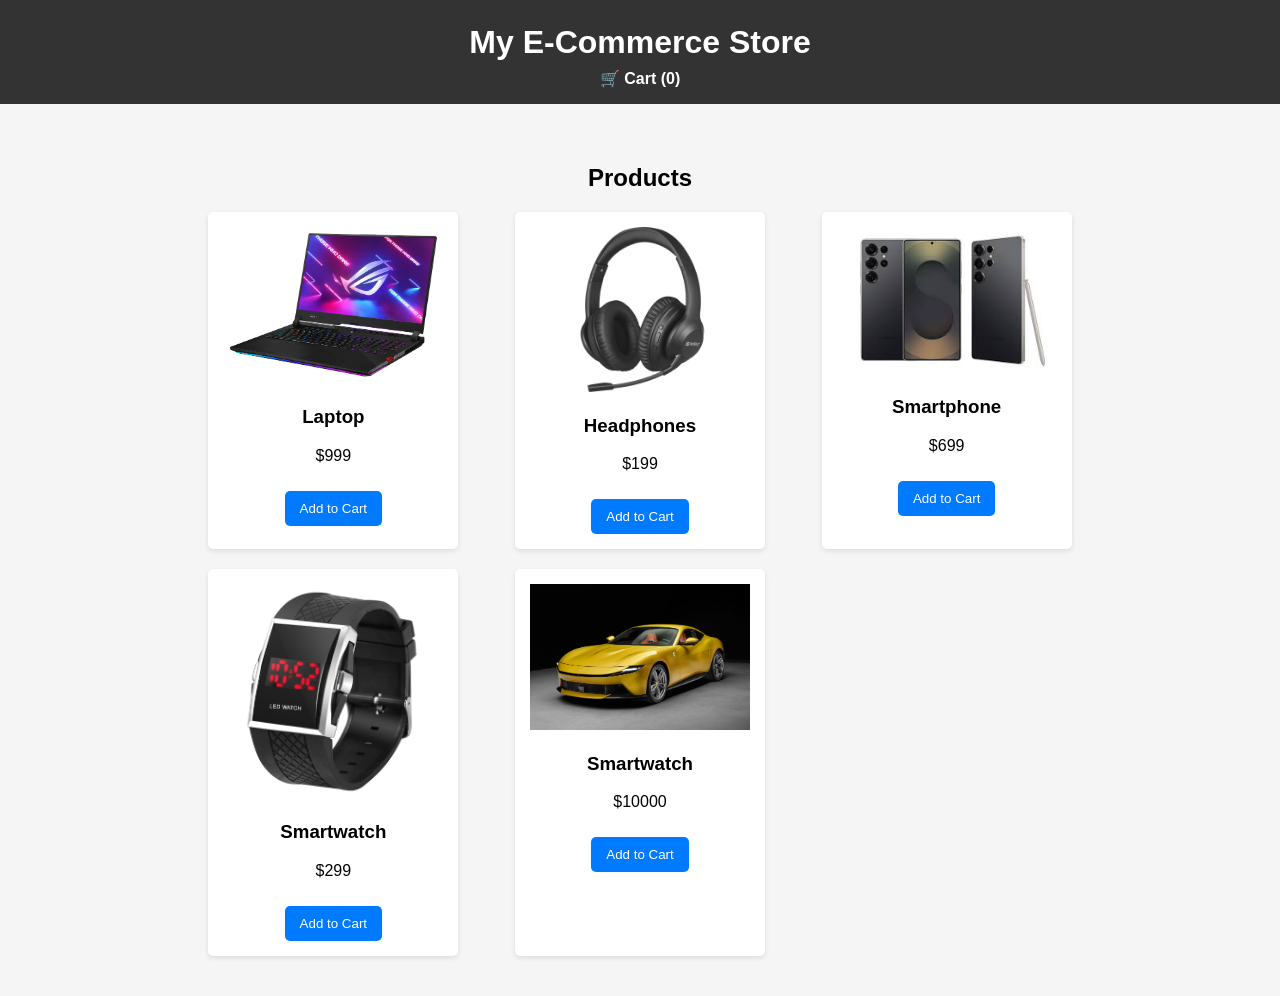
==== index.html @ 574f84d1 "put all files in" ====
<!DOCTYPE html>
<html lang="en">
<head>
  <meta charset="UTF-8">
  <meta name="viewport" content="width=device-width, initial-scale=1.0">
  <title>E-Commerce Store</title>
  <link rel="stylesheet" href="style.css">
</head>
<body>
  <header>
    <h1>My E-Commerce Store</h1>
    <nav>
      <a href="cart.html">🛒 Cart (<span id="cart-count">0</span>)</a>
    </nav>
  </header>

  <main>
    <h2>Products</h2>
    <div class="products" id="product-list"></div>
  </main>

  <script src="script.js"></script>
</body>
</html>
---- style.css ----
body {
  font-family: Arial, sans-serif;
  margin: 0; 
  padding: 0;
  background: #f5f5f5;
  text-align: center; /* Center text globally */
}

header {
  background: #333; 
  color: #fff;
  padding: 1rem;
  display: flex; 
  justify-content: center; /* Center header content */
  align-items: center;
  flex-direction: column;
}

header h1 {
  margin: 0.5rem 0;
}

header nav a {
  color: #fff; 
  text-decoration: none; 
  margin: 10px;
  font-weight: bold;
}

main {
  max-width: 900px;
  margin: 20px auto;
  padding: 20px;
}

.products {
  display: grid;
  grid-template-columns: repeat(auto-fit, minmax(220px, 1fr));
  gap: 20px; 
  justify-items: center; /* Center product cards */
}

.product {
  background: #fff; 
  padding: 15px; 
  border-radius: 5px;
  box-shadow: 0 2px 5px rgba(0,0,0,0.1);
  text-align: center;
  width: 220px;
}

.product img {
  max-width: 100%; 
  height: auto;
}

.cart-item {
  background: #fff;
  padding: 15px;
  margin: 10px auto;
  border-radius: 5px;
  box-shadow: 0 2px 5px rgba(0,0,0,0.1);
  max-width: 500px;
  text-align: center;
}

button {
  background: #007bff; 
  color: white;
  border: none; 
  padding: 10px 15px;
  cursor: pointer; 
  border-radius: 5px;
  margin-top: 10px;
}

button:hover {
  background: #0056b3;
}
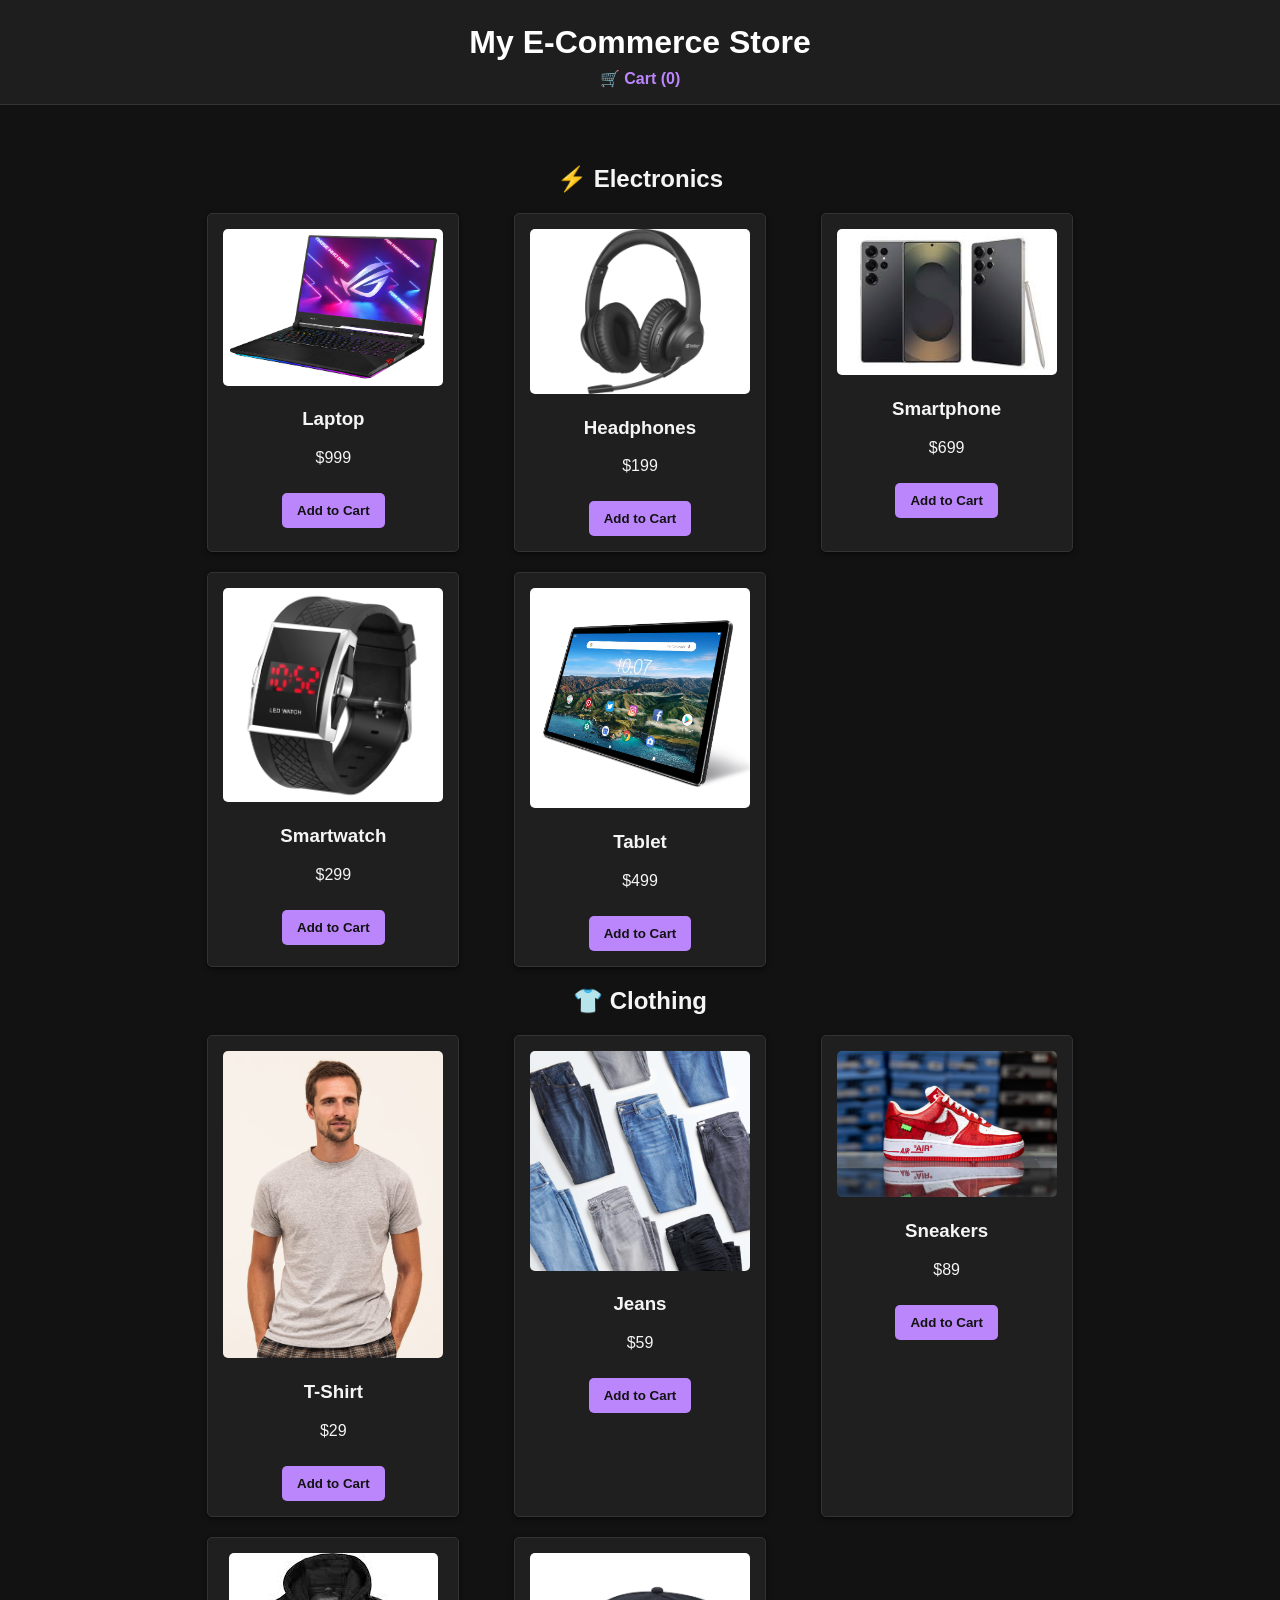
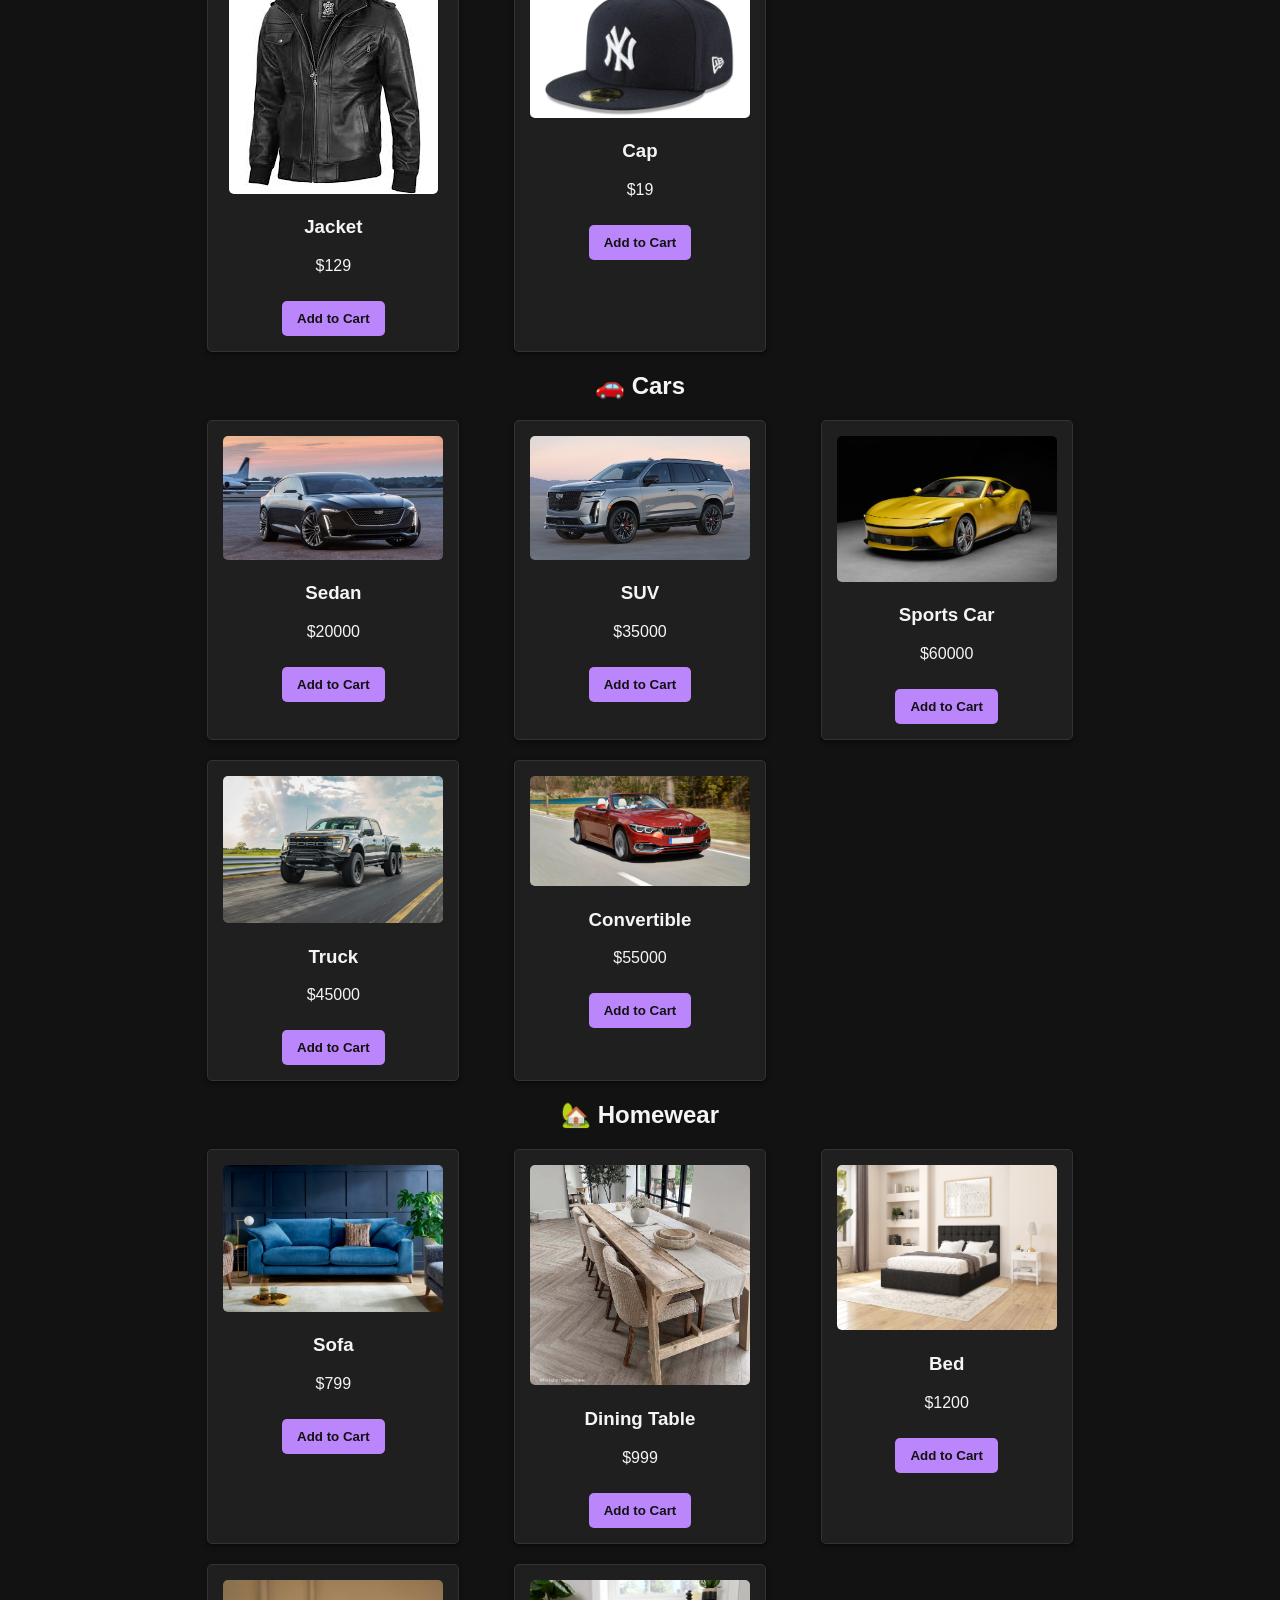
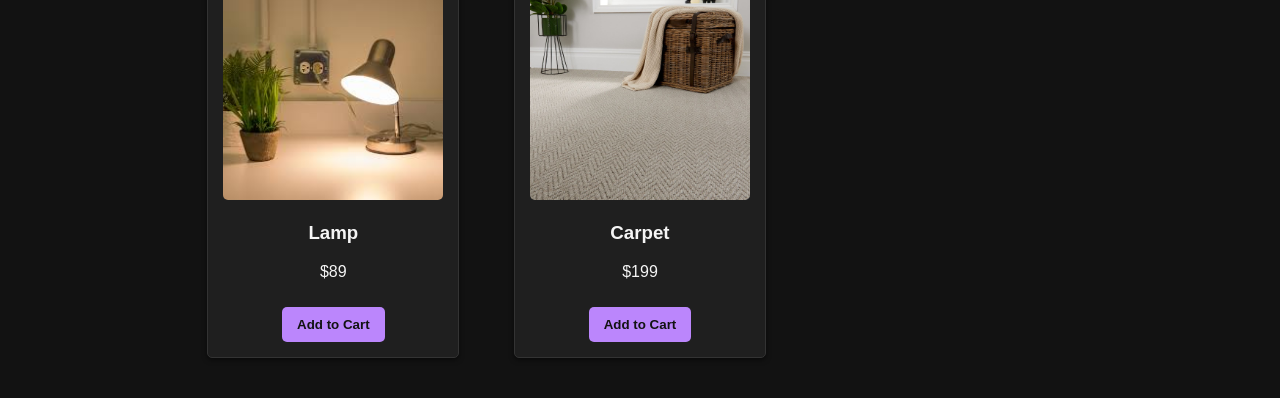
==== commit cdc1de40: "new images" ====
--- a/index.html
+++ b/index.html
@@ -15,8 +15,17 @@
   </header>
 
   <main>
-    <h2>Products</h2>
-    <div class="products" id="product-list"></div>
+    <h2>⚡ Electronics</h2>
+    <div class="products" id="electronics"></div>
+
+    <h2>👕 Clothing</h2>
+    <div class="products" id="clothing"></div>
+
+    <h2>🚗 Cars</h2>
+    <div class="products" id="cars"></div>
+
+    <h2>🏡 Homewear</h2>
+    <div class="products" id="homewear"></div>
   </main>
 
   <script src="script.js"></script>
--- a/style.css
+++ b/style.css
@@ -2,18 +2,20 @@
   font-family: Arial, sans-serif;
   margin: 0; 
   padding: 0;
-  background: #f5f5f5;
-  text-align: center; /* Center text globally */
+  background: #121212; /* Dark background */
+  color: #f5f5f5;      /* Light text */
+  text-align: center;
 }
 
 header {
-  background: #333; 
+  background: #1e1e1e; 
   color: #fff;
   padding: 1rem;
   display: flex; 
-  justify-content: center; /* Center header content */
+  justify-content: center;
   align-items: center;
   flex-direction: column;
+  border-bottom: 1px solid #333;
 }
 
 header h1 {
@@ -21,7 +23,7 @@
 }
 
 header nav a {
-  color: #fff; 
+  color: #bb86fc; /* Purple accent */
   text-decoration: none; 
   margin: 10px;
   font-weight: bold;
@@ -37,43 +39,48 @@
   display: grid;
   grid-template-columns: repeat(auto-fit, minmax(220px, 1fr));
   gap: 20px; 
-  justify-items: center; /* Center product cards */
+  justify-items: center;
 }
 
 .product {
-  background: #fff; 
+  background: #1f1f1f; 
   padding: 15px; 
   border-radius: 5px;
-  box-shadow: 0 2px 5px rgba(0,0,0,0.1);
+  box-shadow: 0 2px 5px rgba(0,0,0,0.5);
   text-align: center;
   width: 220px;
+  border: 1px solid #333;
 }
 
 .product img {
   max-width: 100%; 
   height: auto;
+  border-radius: 5px;
 }
 
 .cart-item {
-  background: #fff;
+  background: #1f1f1f;
   padding: 15px;
   margin: 10px auto;
   border-radius: 5px;
-  box-shadow: 0 2px 5px rgba(0,0,0,0.1);
+  box-shadow: 0 2px 5px rgba(0,0,0,0.5);
   max-width: 500px;
   text-align: center;
+  border: 1px solid #333;
 }
 
 button {
-  background: #007bff; 
-  color: white;
+  background: #bb86fc; /* Purple button */
+  color: #121212;
   border: none; 
   padding: 10px 15px;
   cursor: pointer; 
   border-radius: 5px;
   margin-top: 10px;
+  font-weight: bold;
+  transition: background 0.3s ease;
 }
 
 button:hover {
-  background: #0056b3;
+  background: #9a67ea;
 }
